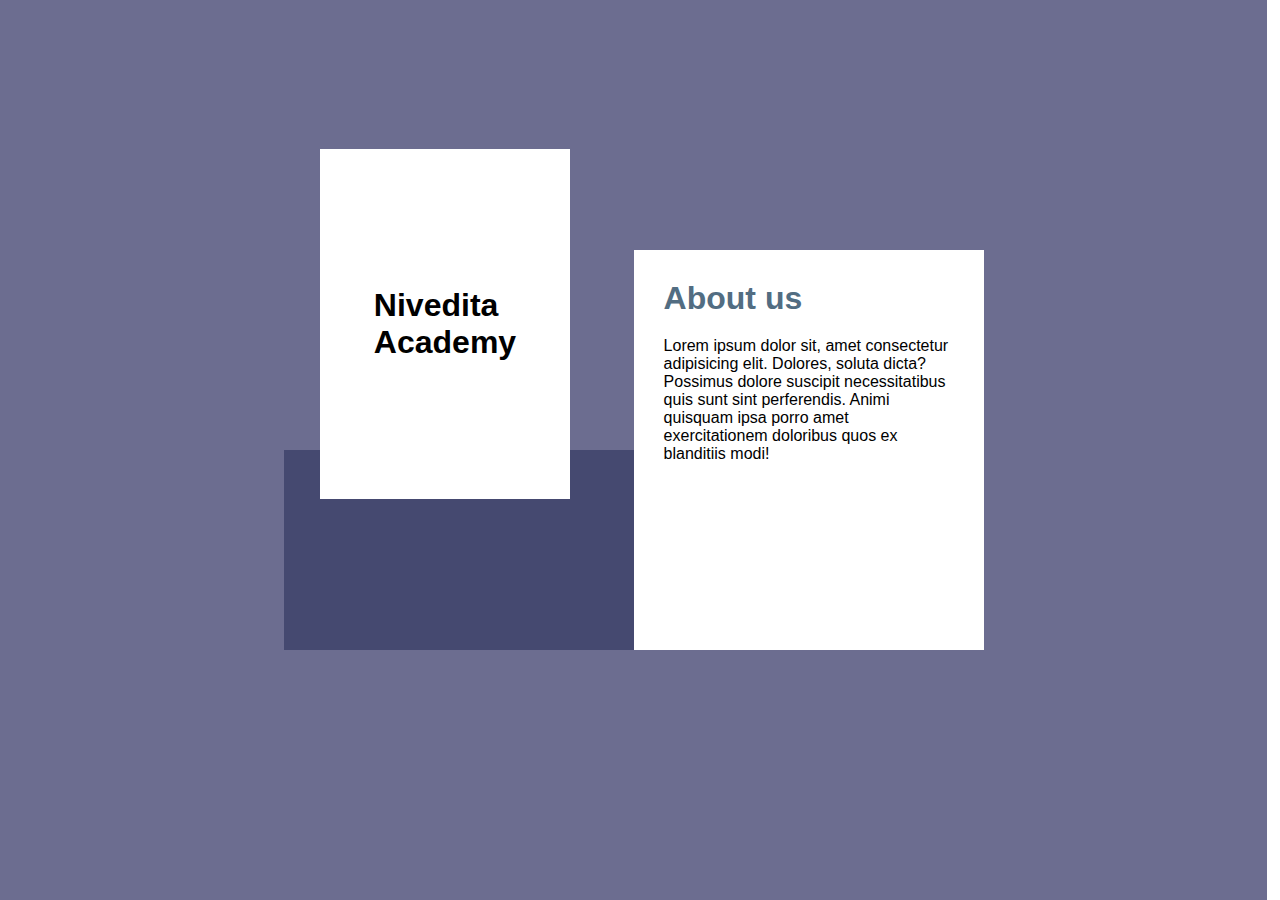
==== about.html @ 370463fc "a" ====
<!DOCTYPE html>
<html lang="en">
<head>
    <meta charset="UTF-8">
    <meta name="viewport" content="width=device-width, initial-scale=1.0">
    <title>Document</title>
    <link rel="stylesheet" href="about.css">
</head>
<body>
    <div class="about">
        <div class="abbox">
            <div class="box1 box3"></div>
            <div class="box1 box2">
                <h2>About us</h2>
                <p>Lorem ipsum dolor sit, amet consectetur adipisicing elit. Dolores, soluta dicta? Possimus dolore suscipit necessitatibus quis sunt sint perferendis. Animi quisquam ipsa porro amet exercitationem doloribus quos ex blanditiis modi!</p>
            </div>
        </div>
        <div class="aabox2">
            <h1>Nivedita<br>Academy</h1>
        </div>
    </div>
</body>
</html>
---- about.css ----
*{
    margin: 0;
    padding: 0;
    box-sizing: border-box;
    font-family: Arial, Helvetica, sans-serif;
    scroll-behavior: smooth;
    cursor: url("./static/images/pencil.png"),aut;
}

:root{
    --dark: #27374D;
    --gray: #526D82;
    --lgray: #9DB2BF;
    --light: #DDE6ED;
}


.about{
    height: 100vh;
    width: 99vw;
    display: flex;
    flex-direction: column;
    justify-content: center;
    align-items: center;
    background-color: rgba(27, 28, 82, 0.644);
}

.abbox{
    display: flex;
    flex-wrap: wrap;
    align-items: end;
}

.box1{
    width: 350px;
    height: 200px;
}

.box2{
    display: flex;
    flex-direction: column;
    background-color: white;
    height: 400px;
    padding: 30px;
}

.box2 h2{
    margin-bottom: 20px;
    font-size: 32px;
    color: var(--gray);
}

.box3{
    background-color: var(--dark);
    opacity: .5;
    z-index: -2;
}

.aabox2{
    position: absolute;
    background-color: white;
    height: 350px;
    width: 250px;
    left: 25%;
    top: 16.5%;
    display: flex;
    flex-direction: column;
    align-items: center;
    justify-content: center;
    padding: 20px;
}
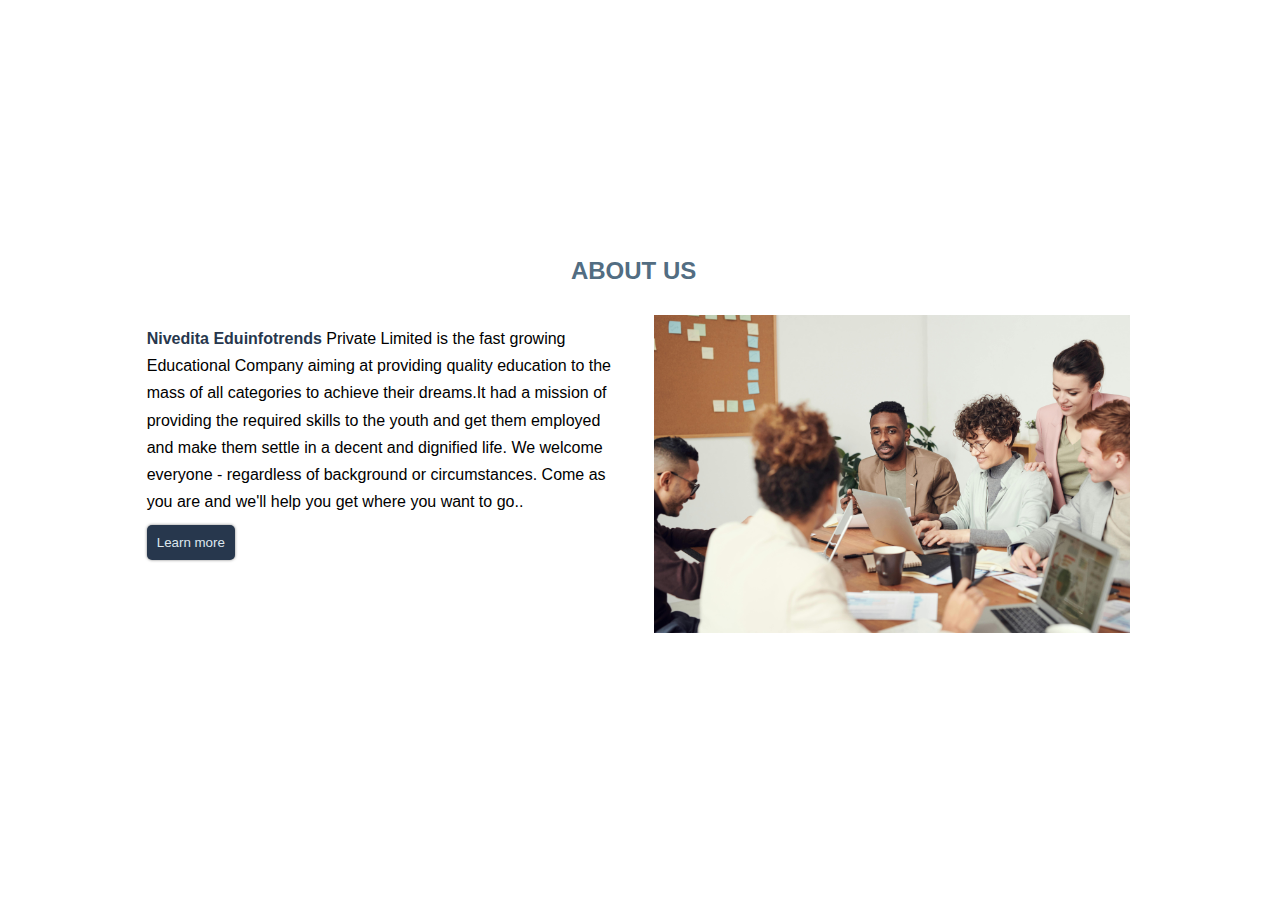
==== commit f2d719da: "lk" ====
--- a/about.html
+++ b/about.html
@@ -3,21 +3,36 @@
 <head>
     <meta charset="UTF-8">
     <meta name="viewport" content="width=device-width, initial-scale=1.0">
-    <title>Document</title>
+    <title>About US</title>
     <link rel="stylesheet" href="about.css">
 </head>
 <body>
     <div class="about">
-        <div class="abbox">
-            <div class="box1 box3"></div>
-            <div class="box1 box2">
-                <h2>About us</h2>
-                <p>Lorem ipsum dolor sit, amet consectetur adipisicing elit. Dolores, soluta dicta? Possimus dolore suscipit necessitatibus quis sunt sint perferendis. Animi quisquam ipsa porro amet exercitationem doloribus quos ex blanditiis modi!</p>
+        <h2>About us</h2>
+        <div class="about-box">
+            <div>
+                <p><span>Nivedita Eduinfotrends</span> Private Limited is the fast growing Educational Company aiming at providing quality education to the mass of 
+                    all categories to achieve their dreams.It had a mission of providing the required skills to the youth and get them employed and make them settle in a decent and dignified life. 
+                    We welcome everyone - regardless of background or circumstances. Come as you are and we'll help you get where you want to go..</p>
+                
+                <a href="#about"><button class="aboutBtn">Learn more</button></a>
             </div>
-        </div>
-        <div class="aabox2">
-            <h1>Nivedita<br>Academy</h1>
+            <img src="./static/images/about.jpg" alt="">
         </div>
     </div>
+    <div class="about2">
+        <p id="about">NIVEDITA ACADEMY is run by Nivedita Eduinfotrends Private Limited. It has been functioning since 2011. Prof.Sethuram, MA (ENGLISH); M.Ed; PGDTE is the Managing Director of the company. Mrs Nivedita B.E (IT); MBA; M.Phil.; and  Mr. Raj Kishore Kumar B.E; M.E;(USA) are other Directors. The company has been functioning with the vision of providing coaching, and training skills required to the students to make them employable for their decent and dignified life.
+            Prof.Sethuram is a teacher and an educationist. He has obtained PGDTE in Central Institute of English and Languages, Hyderabad. He is a teacher trainer and a corporate trainer. He has conducted many programmes to the students. Many students are benefitted from him in learning Modern Grammar, Phonetics and pronunciation, etc.; More than 1000 students work, study and settle abroad having secured excellent score in IELTS, PTE, TOEFL and OET. He has given training programmes to  teachers working in Schools and colleges. He is a versatile person to teach various subjects required for competitive examinations such as English, History, Polity, Economics, Geography, Law and Educational Psychology.</p>
+    </div>
+    <script>
+        let btn =document.querySelector(".aboutBtn")
+        btn.addEventListener("click",abShow)
+
+        function abShow(){
+            let btn2 =document.querySelector(".about2")
+            btn2.classList.add("dis")
+            btn.classList.add("hides")
+        }
+    </script>
 </body>
 </html>--- a/about.css
+++ b/about.css
@@ -4,7 +4,6 @@
     box-sizing: border-box;
     font-family: Arial, Helvetica, sans-serif;
     scroll-behavior: smooth;
-    cursor: url("./static/images/pencil.png"),aut;
 }
 
 :root{
@@ -14,58 +13,83 @@
     --light: #DDE6ED;
 }
 
-
 .about{
+    width: 99vw;
     height: 100vh;
-    width: 99vw;
     display: flex;
     flex-direction: column;
     justify-content: center;
     align-items: center;
-    background-color: rgba(27, 28, 82, 0.644);
 }
 
-.abbox{
+.about h2{
+    text-align: center;
+    text-transform: uppercase;
+    color: var(--gray);
+    margin-bottom: 20px;
+}
+
+.about-box{
+    width: 80%;
     display: flex;
     flex-wrap: wrap;
-    align-items: end;
 }
 
-.box1{
-    width: 350px;
-    height: 200px;
+.about-box  div{
+    flex: 1;
+    padding: 20px;
 }
 
-.box2{
-    display: flex;
-    flex-direction: column;
-    background-color: white;
-    height: 400px;
-    padding: 30px;
+.about-box div p{
+    line-height: 1.7;
 }
 
-.box2 h2{
-    margin-bottom: 20px;
-    font-size: 32px;
-    color: var(--gray);
+.about-box div span{
+    font-weight: bold;
+    color: var(--dark);
 }
 
-.box3{
+.about-box button{
+    margin-top: 10px;
+    padding: 10px;
+    border-radius: 5px;
+    border: none;
+    outline: none;
+    box-shadow: 0px 0px 3px rgba(0,0,0,0.5);
     background-color: var(--dark);
-    opacity: .5;
-    z-index: -2;
+    color: var(--light);
+    transition: .3s background-color linear;
 }
 
-.aabox2{
-    position: absolute;
-    background-color: white;
-    height: 350px;
-    width: 250px;
-    left: 25%;
-    top: 16.5%;
+.about-box button:hover{
+    background-color: #141c25;
+    transition: .3s background-color linear;
+}
+
+.about img{
+    width: 200px;
+    flex: 1;
+    padding: 10px;
+}
+
+.about2{
+    width: 99vw;
+    height: 50vh;
+    display: none;
+    flex-direction: column;
+    align-items: center;   
+}
+
+.about2 p{
+    text-align: justify;
+    line-height: 2;
+    margin: auto 20px;
+}
+
+.dis{
     display: flex;
-    flex-direction: column;
-    align-items: center;
-    justify-content: center;
-    padding: 20px;
+}
+
+.hides{
+    display: none;
 }